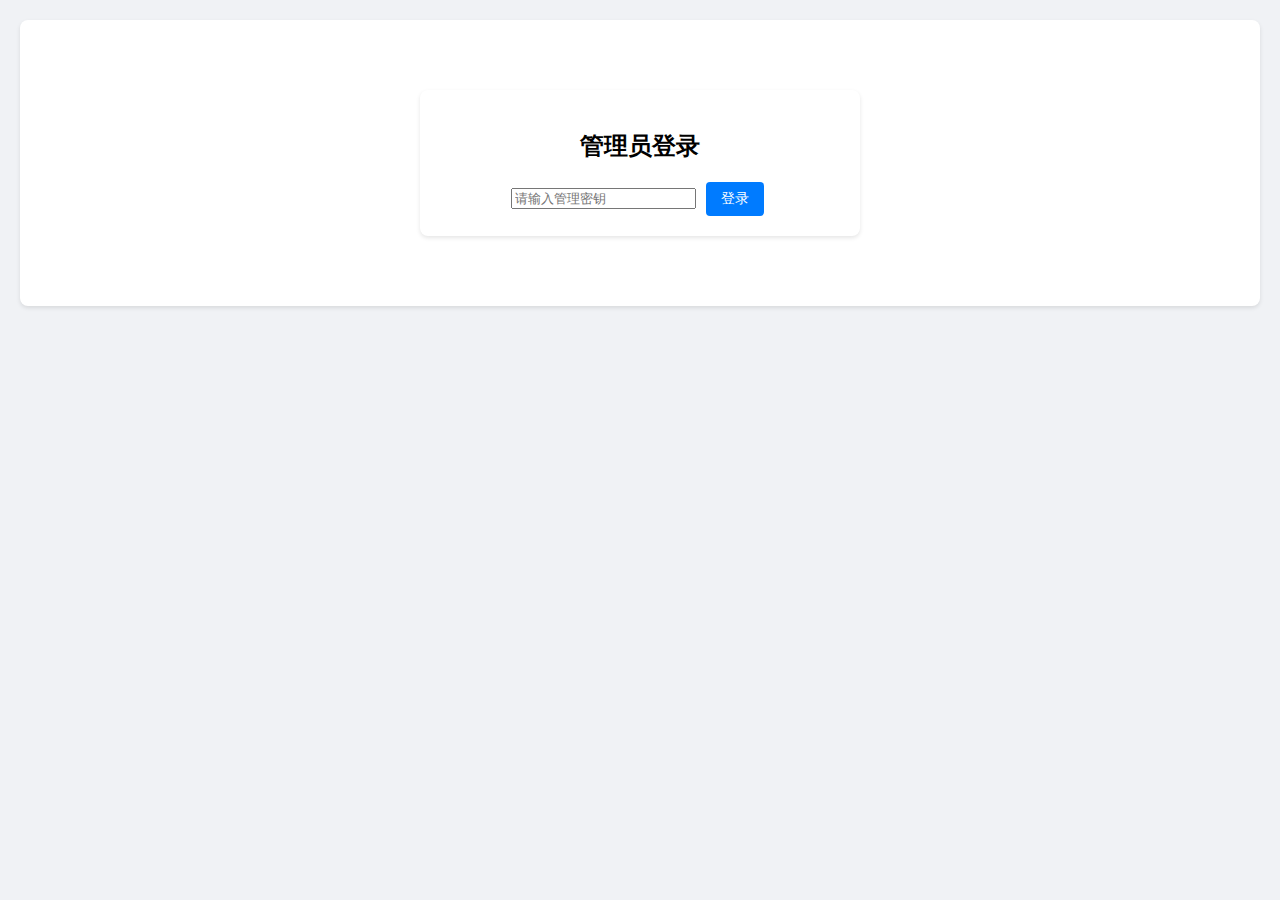
==== public/admin.html @ 851a7f8a "其他功能正常，白名单提交功能异常" ====
<!DOCTYPE html>
<html>
<head>
    <title>音频文件管理系统</title>
    <meta charset="UTF-8">
    <style>
        body {
            font-family: Arial, sans-serif;
            margin: 0;
            padding: 20px;
            background: #f0f2f5;
        }
        .container {
            max-width: 1200px;
            margin: 0 auto;
            background: white;
            padding: 20px;
            border-radius: 8px;
            box-shadow: 0 2px 4px rgba(0,0,0,0.1);
        }
        #loginPanel {
            max-width: 400px;
            margin: 50px auto;
            padding: 20px;
            background: white;
            border-radius: 8px;
            box-shadow: 0 2px 4px rgba(0,0,0,0.1);
            text-align: center;
        }
        #adminPanel {
            display: none;
        }
        .header {
            display: flex;
            justify-content: space-between;
            align-items: center;
            margin-bottom: 20px;
            padding-bottom: 10px;
            border-bottom: 1px solid #eee;
        }
        .query-section {
            margin: 20px 0;
            padding: 15px;
            background: #f8f9fa;
            border-radius: 5px;
        }
        .query-form {
            display: flex;
            gap: 10px;
            align-items: center;
            flex-wrap: wrap;
        }
        input[type="text"],
        input[type="date"],
        select {
            padding: 8px;
            border: 1px solid #ddd;
            border-radius: 4px;
            font-size: 14px;
        }
        button {
            padding: 8px 15px;
            border: none;
            border-radius: 4px;
            cursor: pointer;
            background: #007bff;
            color: white;
            font-size: 14px;
        }
        button:hover {
            opacity: 0.9;
        }
        .logout-btn {
            background: #dc3545;
        }
        table {
            width: 100%;
            border-collapse: collapse;
            margin-top: 15px;
        }
        th, td {
            padding: 12px;
            border: 1px solid #ddd;
            text-align: left;
        }
        th {
            background: #f8f9fa;
            font-weight: bold;
        }
        .status-message {
            padding: 10px;
            margin: 10px 0;
            border-radius: 4px;
            display: none;
        }
        .success {
            background: #d4edda;
            color: #155724;
        }
        .error {
            background: #f8d7da;
            color: #721c24;
        }
        .modal {
            position: fixed;
            top: 0;
            left: 0;
            width: 100%;
            height: 100%;
            background: rgba(0,0,0,0.5);
            display: flex;
            justify-content: center;
            align-items: center;
            z-index: 1000;
        }
        .modal-content {
            background: white;
            padding: 20px;
            border-radius: 5px;
            max-width: 80%;
            max-height: 80vh;
            overflow-y: auto;
            position: relative;
        }
        .close-btn {
            position: absolute;
            right: 15px;
            top: 10px;
            font-size: 24px;
            cursor: pointer;
            color: #666;
        }
        .close-btn:hover {
            color: #000;
        }
        .file-details {
            min-width: 500px;
            padding: 10px;
        }
        .info-section {
            background: #f8f9fa;
            padding: 15px;
            border-radius: 5px;
            margin: 10px 0;
        }
        .operations-section {
            margin-top: 15px;
        }
        .operation-item {
            background: #f8f9fa;
            padding: 10px;
            margin: 5px 0;
            border-radius: 5px;
            border-left: 3px solid #007bff;
        }
        .play-btn {
            background: #28a745;
        }
        .delete-btn {
            background: #dc3545;
        }
        .detail-btn {
            background: #17a2b8;
        }
        button {
            margin: 0 5px;
        }
        .status-message {
            position: fixed;
            top: 20px;
            right: 20px;
            padding: 10px 20px;
            border-radius: 4px;
            z-index: 1001;
            display: none;
        }
        .whitelist-list {
            margin-top: 20px;
        }
        .form-section {
            margin-bottom: 20px;
            display: flex;
            gap: 10px;
        }
        .form-section input {
            padding: 5px 10px;
            border: 1px solid #ddd;
            border-radius: 4px;
        }
        .enable-btn {
            background-color: #28a745;
        }
        .disable-btn {
            background-color: #dc3545;
        }
        .delete-btn {
            background-color: #dc3545;
        }
        .nav-tabs {
            margin: 20px 0;
            border-bottom: 2px solid #ddd;
            padding: 0 20px;
        }
        .tab-btn {
            padding: 10px 20px;
            margin-right: 10px;
            border: none;
            background: none;
            cursor: pointer;
            font-size: 16px;
            position: relative;
            color: #666;
        }
        .tab-btn:hover {
            color: #007bff;
        }
        .tab-btn.active {
            color: #007bff;
            font-weight: bold;
        }
        .tab-btn.active::after {
            content: '';
            position: absolute;
            bottom: -2px;
            left: 0;
            width: 100%;
            height: 2px;
            background: #007bff;
        }
        .tab-content {
            display: none;
            padding: 20px;
        }
        .tab-content.active {
            display: block;
        }
        .content {
            max-width: 1200px;
            margin: 0 auto;
            padding: 0 20px;
        }
        .whitelist-list table {
            width: 100%;
            border-collapse: collapse;
            margin-top: 20px;
        }
        .whitelist-list th,
        .whitelist-list td {
            padding: 12px;
            text-align: left;
            border-bottom: 1px solid #ddd;
        }
        .whitelist-list th {
            background-color: #f8f9fa;
            font-weight: bold;
        }
        .whitelist-list tr:hover {
            background-color: #f5f5f5;
        }
        .form-section {
            background: #f8f9fa;
            padding: 20px;
            border-radius: 5px;
            margin-bottom: 20px;
        }
        .form-section input {
            padding: 8px 12px;
            margin-right: 10px;
            border: 1px solid #ddd;
            border-radius: 4px;
            width: 200px;
        }
        .form-section button {
            padding: 8px 20px;
            background: #007bff;
            color: white;
            border: none;
            border-radius: 4px;
            cursor: pointer;
        }
        .form-section button:hover {
            background: #0056b3;
        }
        .enable-btn,
        .disable-btn,
        .delete-btn {
            padding: 6px 12px;
            color: white;
            border: none;
            border-radius: 4px;
            cursor: pointer;
            margin-right: 5px;
        }
        .enable-btn {
            background: #28a745;
        }
        .disable-btn {
            background: #dc3545;
        }
        .delete-btn {
            background: #dc3545;
        }
        .enable-btn:hover {
            background: #218838;
        }
        .disable-btn:hover,
        .delete-btn:hover {
            background: #c82333;
        }
        .filter-section {
            background: #f8f9fa;
            padding: 20px;
            border-radius: 5px;
            margin-bottom: 20px;
            display: flex;
            gap: 10px;
            align-items: center;
        }
        .filter-section select,
        .filter-section input {
            padding: 8px;
            border: 1px solid #ddd;
            border-radius: 4px;
        }
        .logs-list {
            margin-top: 20px;
            overflow-x: auto;
        }
        .logs-list table {
            width: 100%;
            border-collapse: collapse;
        }
        .logs-list th,
        .logs-list td {
            padding: 12px;
            text-align: left;
            border-bottom: 1px solid #ddd;
        }
        .logs-list th {
            background-color: #f8f9fa;
            font-weight: bold;
        }
        .logs-list tr:hover {
            background-color: #f5f5f5;
        }
        .pagination {
            margin-top: 20px;
            display: flex;
            justify-content: center;
            align-items: center;
            gap: 10px;
        }
        .pagination button {
            padding: 8px 16px;
            border: none;
            background: #007bff;
            color: white;
            border-radius: 4px;
            cursor: pointer;
        }
        .pagination button:hover {
            background: #0056b3;
        }
        .log-details {
            min-width: 500px;
            max-width: 800px;
        }
        .log-details pre {
            background: #f8f9fa;
            padding: 10px;
            border-radius: 4px;
            overflow-x: auto;
        }
    </style>
</head>
<body>
    <div class="container">
        <div id="loginPanel">
            <h2>管理员登录</h2>
            <div>
                <input type="password" id="adminKey" placeholder="请输入管理密钥">
                <button onclick="verifyAdmin()">登录</button>
            </div>
            <div id="loginMessage" class="status-message"></div>
        </div>

        <div id="adminPanel">
            <div class="header">
                <h1>音频文件管理系统 <span class="version">V1.72</span></h1>
                <button onclick="logout()" class="logout-btn">登出</button>
            </div>

            <div class="nav-tabs">
                <button class="tab-btn active" onclick="switchTab('files')">文件管理</button>
                <button class="tab-btn" onclick="switchTab('whitelist')">白名单管理</button>
                <button class="tab-btn" onclick="switchTab('logs')">系统日志</button>
            </div>

            <div class="content">
                <div id="filesTab" class="tab-content active">
                    <div class="query-section">
                        <h3>文件查询</h3>
                        <div class="query-form">
                            <input type="text" id="queryFilename" placeholder="文件名">
                            <select id="queryStatus">
                                <option value="">所有状态</option>
                                <option value="active">正常</option>
                                <option value="deleted">已删除</option>
                            </select>
                            <input type="date" id="queryStartDate">
                            <input type="date" id="queryEndDate">
                            <button onclick="queryFiles()">查询</button>
                        </div>
                    </div>

                    <div id="fileList">
                        <table>
                            <thead>
                                <tr>
                                    <th>上传时间</th>
                                    <th>文件名</th>
                                    <th>原始文件名</th>
                                    <th>大小</th>
                                    <th>状态</th>
                                    <th>操作</th>
                                </tr>
                            </thead>
                            <tbody id="fileListBody"></tbody>
                        </table>
                    </div>

                    <div id="statusMessage" class="status-message"></div>
                </div>

                <div id="whitelistTab" class="tab-content">
                    <h2>域名白名单管理</h2>
                    
                    <div class="form-section">
                        <input type="text" id="domainInput" placeholder="输入域名">
                        <input type="text" id="descriptionInput" placeholder="描述（可选）">
                        <button onclick="addWhitelist()">添加域名</button>
                    </div>
                    
                    <div class="whitelist-list">
                        <table>
                            <thead>
                                <tr>
                                    <th>域名</th>
                                    <th>描述</th>
                                    <th>状态</th>
                                    <th>创建时间</th>
                                    <th>操作</th>
                                </tr>
                            </thead>
                            <tbody id="whitelistTable">
                            </tbody>
                        </table>
                    </div>
                </div>

                <div id="logsTab" class="tab-content">
                    <h2>系统日志</h2>
                    
                    <div class="filter-section">
                        <select id="logType" onchange="loadLogs()">
                            <option value="all">所有类型</option>
                            <option value="upload">上传</option>
                            <option value="play">播放</option>
                            <option value="delete">删除</option>
                            <option value="whitelist">白名单</option>
                        </select>
                        
                        <input type="date" id="startDate" onchange="loadLogs()">
                        <input type="date" id="endDate" onchange="loadLogs()">
                        
                        <button onclick="loadLogs()">刷新</button>
                        <button onclick="exportLogs()">导出日志</button>
                    </div>
                    
                    <div class="logs-list">
                        <table>
                            <thead>
                                <tr>
                                    <th>时间</th>
                                    <th>操作类型</th>
                                    <th>操作者IP</th>
                                    <th>文件名</th>
                                    <th>详情</th>
                                </tr>
                            </thead>
                            <tbody id="logsTable">
                            </tbody>
                        </table>
                    </div>
                    
                    <div class="pagination">
                        <button onclick="changePage(-1)">&lt; 上一页</button>
                        <span id="pageInfo">第 1 页</span>
                        <button onclick="changePage(1)">下一页 &gt;</button>
                    </div>
                </div>
            </div>
        </div>
    </div>

    <script>
        let adminKey = localStorage.getItem('adminKey');

        // 页面加载时检查登录状态
        window.onload = async function() {
            console.log('页面加载，检查登录状态');
            const savedKey = localStorage.getItem('adminKey');
            console.log('保存的密钥:', savedKey);
            
            if (savedKey) {
                try {
                    console.log('尝试验证保存的密钥');
                    const response = await fetch('/api/admin/verify', {
                        method: 'POST',
                        headers: {
                            'Content-Type': 'application/json',
                            'X-Admin-Key': savedKey
                        },
                        body: JSON.stringify({ key: savedKey })
                    });
                    
                    console.log('验证响应状态:', response.status);
                    
                    if (response.ok) {
                        const result = await response.json();
                        console.log('验证结果:', result);
                        
                        if (result.code === 200) {
                            console.log('验证成功，显示管理面板');
                            adminKey = savedKey;
                            showAdminPanel();
                            await queryFiles();
                            return;
                        }
                    }
                } catch (error) {
                    console.error('验证保存的密钥出错:', error);
                }
                
                console.log('验证失败，清除保存的密钥');
                localStorage.removeItem('adminKey');
                adminKey = null;
            }
        };

        async function verifyAdmin() {
            const keyInput = document.getElementById('adminKey');
            const key = keyInput.value.trim();
            
            if (!key) {
                showMessage('请输入管理密钥', 'error');
                return;
            }
            
            try {
                console.log('正在验证管理密钥:', key);
                const response = await fetch('/api/admin/verify', {
                    method: 'POST',
                    headers: {
                        'Content-Type': 'application/json',
                        'X-Admin-Key': key
                    },
                    body: JSON.stringify({ key: key })
                });
                
                console.log('验证响应状态:', response.status);
                
                const result = await response.json();
                console.log('验证结果:', result);
                
                if (result.code === 200) {
                    console.log('验证成功，保存密钥:', key);
                    adminKey = key;
                    localStorage.setItem('adminKey', key);
                    showMessage('登录成功', 'success');
                    showAdminPanel();
                    await queryFiles();
                } else {
                    throw new Error(result.message || '验证失败');
                }
            } catch (error) {
                console.error('验证错误:', error);
                showMessage('密钥无效', 'error');
                keyInput.value = '';
            }
        }

        function showAdminPanel() {
            document.getElementById('loginPanel').style.display = 'none';
            document.getElementById('adminPanel').style.display = 'block';
        }

        async function queryFiles() {
            try {
                const filename = document.getElementById('queryFilename').value;
                const status = document.getElementById('queryStatus').value;
                const startDate = document.getElementById('queryStartDate').value;
                const endDate = document.getElementById('queryEndDate').value;
                
                const params = new URLSearchParams({
                    filename: filename,
                    status: status,
                    start_date: startDate,
                    end_date: endDate
                });
                
                const response = await fetch(`/api/admin/files?${params}`, {
                    headers: {
                        'X-Admin-Key': adminKey
                    }
                });
                
                if (!response.ok) {
                    throw new Error('查询失败');
                }
                
                const result = await response.json();
                
                if (result.code === 200) {
                    displayFiles(result.data);
                } else {
                    throw new Error(result.message || '查询失败');
                }
            } catch (error) {
                showMessage(error.message, 'error');
            }
        }

        function displayFiles(files) {
            const fileListBody = document.getElementById('fileListBody');
            fileListBody.innerHTML = '';
            
            if (!files || files.length === 0) {
                fileListBody.innerHTML = '<tr><td colspan="6" style="text-align: center;">没有找到文件</td></tr>';
                return;
            }
            
            files.forEach(file => {
                const row = document.createElement('tr');
                const isDeleted = file.is_deleted || file.status === 'deleted';
                
                row.innerHTML = `
                    <td>${formatDate(file.upload_time)}</td>
                    <td>${file.filename}</td>
                    <td>${file.original_filename || '-'}</td>
                    <td>${formatSize(file.file_size)}</td>
                    <td>${formatStatus(file.status)}</td>
                    <td>
                        ${!isDeleted ? `
                            <button onclick="playAudio('${file.filename}')" class="play-btn">播放</button>
                            <button onclick="deleteFile('${file.filename}')" class="delete-btn">删除</button>
                        ` : '<span class="deleted-text">已删除</span>'}
                        <button onclick="showFileDetails(${file.id})" class="detail-btn">详情</button>
                    </td>
                `;
                
                fileListBody.appendChild(row);
            });
        }

        function formatDate(dateStr) {
            if (!dateStr) return '-';
            return new Date(dateStr).toLocaleString();
        }

        function formatSize(bytes) {
            if (!bytes) return '0 B';
            const k = 1024;
            const sizes = ['B', 'KB', 'MB', 'GB'];
            const i = Math.floor(Math.log(bytes) / Math.log(k));
            return parseFloat((bytes / Math.pow(k, i)).toFixed(2)) + ' ' + sizes[i];
        }

        function formatStatus(status) {
            const statusMap = {
                'active': '正常',
                'deleted': '已删除'
            };
            return statusMap[status] || status;
        }

        function showMessage(message, type = 'info') {
            const messageDiv = document.getElementById('statusMessage');
            if (!messageDiv) {
                console.error('未找到消息显示元素');
                return;
            }
            
            console.log('显示消息:', message, '类型:', type);
            messageDiv.textContent = message;
            messageDiv.className = `status-message ${type}`;
            messageDiv.style.display = 'block';
            
            if (type !== 'error') {
                setTimeout(() => {
                    messageDiv.style.display = 'none';
                }, 3000);
            }
        }

        function logout() {
            adminKey = null;
            localStorage.removeItem('adminKey');
            document.getElementById('adminPanel').style.display = 'none';
            document.getElementById('loginPanel').style.display = 'block';
            document.getElementById('adminKey').value = '';
            showMessage('已登出', 'success');
        }

        // 添加登录表单提交事件
        document.getElementById('loginForm')?.addEventListener('submit', function(e) {
            e.preventDefault();
            verifyAdmin();
        });

        // 添加密码输入框回车事件
        document.getElementById('adminKey')?.addEventListener('keypress', function(e) {
            if (e.key === 'Enter') {
                e.preventDefault();
                verifyAdmin();
            }
        });

        async function playAudio(filename) {
            try {
                console.log('播放音频:', filename);
                const audio = new Audio();
                
                // 添加错误处理
                audio.onerror = (e) => {
                    console.error('音频加载失败:', e);
                    showMessage('音频加载失败', 'error');
                };
                
                // 添加加载处理
                audio.onloadstart = () => {
                    console.log('开始加载音频');
                    showMessage('正在加载音频...', 'info');
                };
                
                // 添加成功处理
                audio.oncanplay = () => {
                    console.log('音频已准备好播放');
                    audio.play().catch(e => {
                        console.error('播放失败:', e);
                        showMessage('播放失败', 'error');
                    });
                };
                
                // 设置音频源
                audio.src = `/voice/${filename}`;
                
                // 记录播放操作
                await fetch(`/api/admin/play/${filename}`, {
                    method: 'POST',
                    headers: {
                        'X-Admin-Key': adminKey
                    }
                });
            } catch (error) {
                console.error('播放出错:', error);
                showMessage('播放失败', 'error');
            }
        }

        async function deleteFile(filename) {
            try {
                if (!confirm('确定要删除此文件吗？')) {
                    return;
                }
                
                console.log('删除文件:', filename);
                const response = await fetch(`/api/admin/delete/${filename}`, {
                    method: 'DELETE',
                    headers: {
                        'X-Admin-Key': adminKey
                    }
                });
                
                if (!response.ok) {
                    throw new Error('删除失败');
                }
                
                const result = await response.json();
                if (result.code === 200) {
                    showMessage('文件删除成功', 'success');
                    await queryFiles(); // 刷新文件列表
                } else {
                    throw new Error(result.message || '删除失败');
                }
            } catch (error) {
                console.error('删除出错:', error);
                showMessage(error.message, 'error');
            }
        }

        async function showFileDetails(fileId) {
            try {
                console.log('获取文件详情:', fileId);
                const response = await fetch(`/api/admin/file/${fileId}`, {
                    headers: {
                        'X-Admin-Key': adminKey
                    }
                });
                
                if (!response.ok) {
                    throw new Error('获取详情失');
                }
                
                const result = await response.json();
                console.log('详情数据:', result);
                
                if (result.code === 200) {
                    displayFileDetails(result.data);
                } else {
                    throw new Error(result.message || '获取详情失败');
                }
            } catch (error) {
                console.error('获取详情出错:', error);
                showMessage(error.message, 'error');
            }
        }

        function displayFileDetails(data) {
            console.log('显示文件详情:', data);
            const { file_info, operations } = data;
            
            const detailsHtml = `
                <div class="file-details">
                    <h3>文件信息</h3>
                    <div class="info-section">
                        <p><strong>ID：</strong>${file_info.id}</p>
                        <p><strong>文件名：</strong>${file_info.filename}</p>
                        <p><strong>原始文件名：</strong>${file_info.original_filename || '-'}</p>
                        <p><strong>文件大小：</strong>${formatSize(file_info.file_size)}</p>
                        <p><strong>上传时间：</strong>${formatDate(file_info.upload_time)}</p>
                        <p><strong>上传IP：</strong>${file_info.uploader_ip}</p>
                        <p><strong>状态：</strong>${formatStatus(file_info.status)}</p>
                        ${file_info.is_deleted ? `
                            <p><strong>删除时间：</strong>${formatDate(file_info.delete_time)}</p>
                            <p><strong>删除者：</strong>${file_info.delete_by || '-'}</p>
                        ` : ''}
                    </div>
                    
                    <h3>操作历史</h3>
                    <div class="operations-section">
                        ${operations && operations.length > 0 ? 
                            operations.map(op => `
                                <div class="operation-item">
                                    <p><strong>操作类型：</strong>${formatOperationType(op.type)}</p>
                                    <p><strong>操作时间：</strong>${formatDate(op.time)}</p>
                                    <p><strong>操作IP：</strong>${op.ip}</p>
                                    ${op.details ? `<p><strong>详情：</strong>${JSON.stringify(op.details)}</p>` : ''}
                                </div>
                            `).join('')
                            : '<p>暂无操作记录</p>'
                        }
                    </div>
                </div>
            `;
            
            showModal(detailsHtml);
        }

        function formatOperationType(type) {
            const typeMap = {
                'upload': '上传',
                'delete': '删除',
                'play': '播放'
            };
            return typeMap[type] || type;
        }

        function showModal(content) {
            const modal = document.createElement('div');
            modal.className = 'modal';
            modal.innerHTML = `
                <div class="modal-content">
                    <span class="close-btn" onclick="closeModal(this)">&times;</span>
                    ${content}
                </div>
            `;
            document.body.appendChild(modal);
        }

        function closeModal(closeBtn) {
            closeBtn.closest('.modal').remove();
        }

        async function loadWhitelist() {
            try {
                const response = await fetch('/api/admin/whitelist', {
                    headers: {
                        'X-Admin-Key': adminKey
                    }
                });
                
                if (!response.ok) {
                    throw new Error('获取白名单失败');
                }
                
                const result = await response.json();
                if (result.code === 200) {
                    displayWhitelist(result.data);
                } else {
                    throw new Error(result.message);
                }
            } catch (error) {
                console.error('加载白名单出错:', error);
                showMessage(error.message, 'error');
            }
        }

        function displayWhitelist(data) {
            const table = document.getElementById('whitelistTable');
            table.innerHTML = data.map(item => `
                <tr>
                    <td>${item.domain}</td>
                    <td>${item.description || '-'}</td>
                    <td>${item.status ? '启用' : '禁用'}</td>
                    <td>${formatDate(item.create_time)}</td>
                    <td>
                        <button onclick="toggleWhitelist(${item.id}, ${!item.status})" 
                                class="${item.status ? 'disable-btn' : 'enable-btn'}">
                            ${item.status ? '禁用' : '启用'}
                        </button>
                        <button onclick="deleteWhitelist(${item.id})" class="delete-btn">
                            删除
                        </button>
                    </td>
                </tr>
            `).join('');
        }

        async function addWhitelist() {
            const domain = document.getElementById('domainInput').value.trim();
            const description = document.getElementById('descriptionInput').value.trim();
            
            if (!domain) {
                showMessage('请输入域名', 'error');
                return;
            }
            
            try {
                const response = await fetch('/api/admin/whitelist', {
                    method: 'POST',
                    headers: {
                        'Content-Type': 'application/json',
                        'X-Admin-Key': adminKey
                    },
                    body: JSON.stringify({ domain, description })
                });
                
                if (!response.ok) {
                    throw new Error('添加白名单失败');
                }
                
                const result = await response.json();
                if (result.code === 200) {
                    showMessage('添加成功', 'success');
                    document.getElementById('domainInput').value = '';
                    document.getElementById('descriptionInput').value = '';
                    loadWhitelist();
                } else {
                    throw new Error(result.message);
                }
            } catch (error) {
                console.error('添加白名单出错:', error);
                showMessage(error.message, 'error');
            }
        }

        async function toggleWhitelist(id, status) {
            try {
                const response = await fetch(`/api/admin/whitelist/${id}`, {
                    method: 'PUT',
                    headers: {
                        'Content-Type': 'application/json',
                        'X-Admin-Key': adminKey
                    },
                    body: JSON.stringify({ status })
                });
                
                if (!response.ok) {
                    throw new Error('更新状态失败');
                }
                
                const result = await response.json();
                if (result.code === 200) {
                    showMessage('更新成功', 'success');
                    loadWhitelist();
                } else {
                    throw new Error(result.message);
                }
            } catch (error) {
                console.error('更新白名单状态出错:', error);
                showMessage(error.message, 'error');
            }
        }

        async function deleteWhitelist(id) {
            if (!confirm('确定要删除此域名吗？')) {
                return;
            }
            
            try {
                const response = await fetch(`/api/admin/whitelist/${id}`, {
                    method: 'DELETE',
                    headers: {
                        'X-Admin-Key': adminKey
                    }
                });
                
                if (!response.ok) {
                    throw new Error('删除失败');
                }
                
                const result = await response.json();
                if (result.code === 200) {
                    showMessage('删除成功', 'success');
                    loadWhitelist();
                } else {
                    throw new Error(result.message);
                }
            } catch (error) {
                console.error('删除白名单出错:', error);
                showMessage(error.message, 'error');
            }
        }

        function switchTab(tabName) {
            // 更新按钮状态
            document.querySelectorAll('.tab-btn').forEach(btn => {
                btn.classList.remove('active');
            });
            document.querySelector(`.tab-btn[onclick*="${tabName}"]`).classList.add('active');
            
            // 更新内容显示
            document.querySelectorAll('.tab-content').forEach(content => {
                content.classList.remove('active');
            });
            document.getElementById(`${tabName}Tab`).classList.add('active');
            
            // 加载对应的数据
            if (tabName === 'whitelist') {
                loadWhitelist();
            } else if (tabName === 'files') {
                queryFiles();
            }
        }

        // 页面加载完成后初始化
        document.addEventListener('DOMContentLoaded', function() {
            // 初始化文件列表
            queryFiles();
        });

        let currentPage = 1;
        const pageSize = 20;

        async function loadLogs() {
            try {
                const type = document.getElementById('logType').value;
                const startDate = document.getElementById('startDate').value;
                const endDate = document.getElementById('endDate').value;
                
                const response = await fetch(`/api/admin/logs?page=${currentPage}&type=${type}&start=${startDate}&end=${endDate}`, {
                    headers: {
                        'X-Admin-Key': adminKey
                    }
                });
                
                if (!response.ok) {
                    throw new Error('获取日志失败');
                }
                
                const result = await response.json();
                if (result.code === 200) {
                    displayLogs(result.data);
                    updatePagination(result.total);
                } else {
                    throw new Error(result.message);
                }
            } catch (error) {
                console.error('加载日志出错:', error);
                showMessage(error.message, 'error');
            }
        }

        function displayLogs(data) {
            const table = document.getElementById('logsTable');
            table.innerHTML = data.map(log => `
                <tr>
                    <td>${formatDate(log.operation_time)}</td>
                    <td>${formatOperationType(log.operation_type)}</td>
                    <td>${log.operator_ip}</td>
                    <td>${log.filename || '-'}</td>
                    <td>
                        <button onclick='showLogDetails(${JSON.stringify(log)})'>
                            查看
                        </button>
                    </td>
                </tr>
            `).join('');
        }

        function showLogDetails(log) {
            let detailsHtml = `
                <div class="log-details">
                    <h3>操作详情</h3>
                    <p><strong>操作时间：</strong>${formatDate(log.operation_time)}</p>
                    <p><strong>操作类型：</strong>${formatOperationType(log.operation_type)}</p>
                    <p><strong>操作者IP：</strong>${log.operator_ip}</p>
                    <p><strong>文件名：</strong>${log.filename || '-'}</p>
                    ${log.details ? `<p><strong>详细信息：</strong><pre>${JSON.stringify(log.details, null, 2)}</pre></p>` : ''}
                </div>
            `;
            
            showModal(detailsHtml);
        }

        function updatePagination(total) {
            const totalPages = Math.ceil(total / pageSize);
            document.getElementById('pageInfo').textContent = 
                `第 ${currentPage} 页 / 共 ${totalPages} 页 (总计 ${total} 条)`;
        }

        function changePage(delta) {
            currentPage = Math.max(1, currentPage + delta);
            loadLogs();
        }

        async function exportLogs() {
            try {
                const type = document.getElementById('logType').value;
                const startDate = document.getElementById('startDate').value;
                const endDate = document.getElementById('endDate').value;
                
                const response = await fetch(`/api/admin/logs/export?type=${type}&start=${startDate}&end=${endDate}`, {
                    headers: {
                        'X-Admin-Key': adminKey
                    }
                });
                
                if (!response.ok) {
                    throw new Error('导出日志失败');
                }
                
                const blob = await response.blob();
                const url = window.URL.createObjectURL(blob);
                const a = document.createElement('a');
                a.href = url;
                a.download = `system_logs_${new Date().toISOString().split('T')[0]}.csv`;
                document.body.appendChild(a);
                a.click();
                window.URL.revokeObjectURL(url);
                document.body.removeChild(a);
                
                showMessage('日志导出成功', 'success');
            } catch (error) {
                console.error('导出日志出错:', error);
                showMessage(error.message, 'error');
            }
        }

        // 格式化操作类型
        function formatOperationType(type) {
            const typeMap = {
                'upload': '上传',
                'play': '播放',
                'delete': '删除',
                'whitelist_add': '添加白名单',
                'whitelist_update': '更新白名单',
                'whitelist_delete': '删除白名单'
            };
            return typeMap[type] || type;
        }
    </script>
</body>
</html>
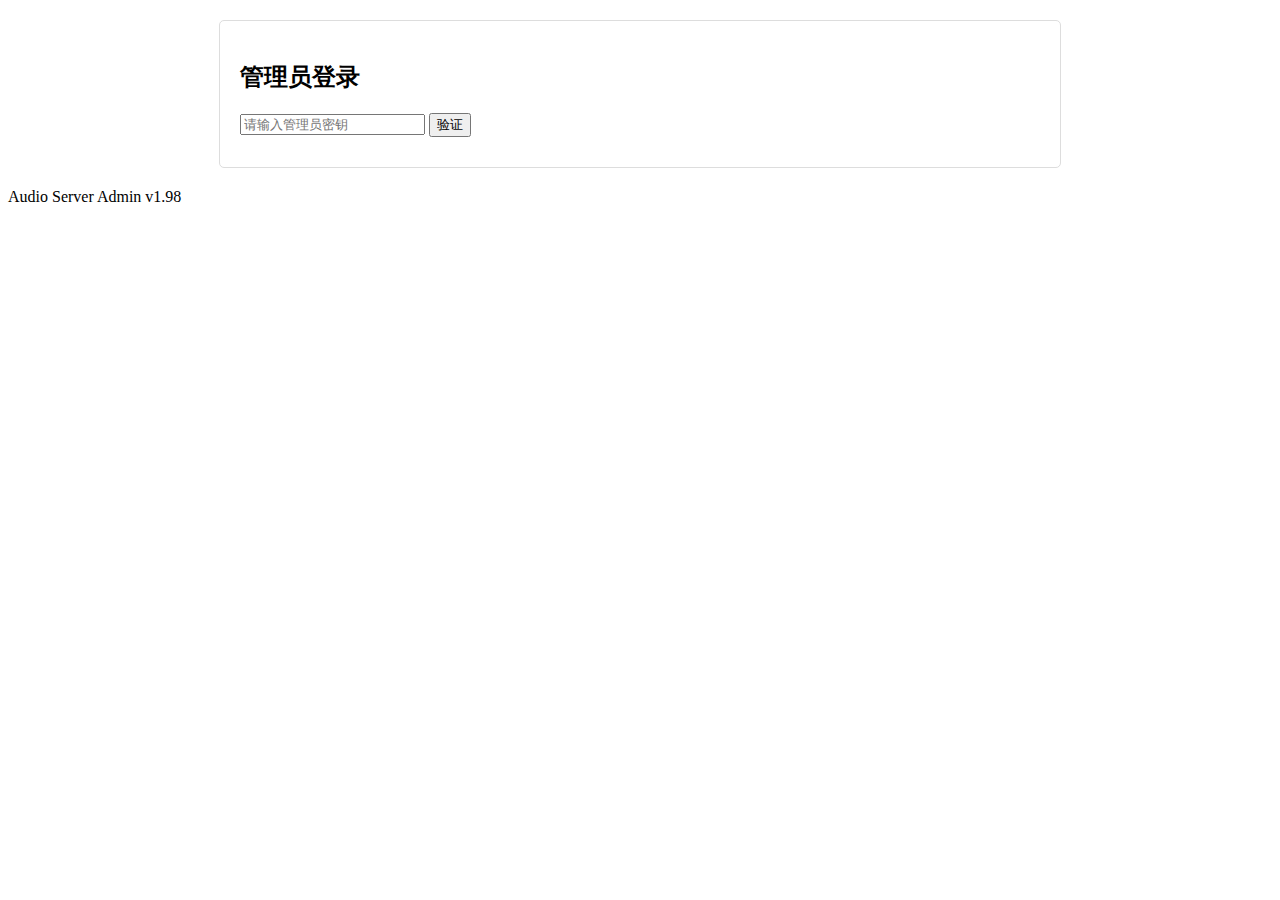
==== commit 31f47872: "上传正常" ====
--- a/public/admin.html
+++ b/public/admin.html
@@ -1,1185 +1,157 @@
 <!DOCTYPE html>
 <html>
 <head>
-    <title>音频文件管理系统</title>
+    <title>Audio Server Admin</title>
     <meta charset="UTF-8">
     <style>
-        body {
-            font-family: Arial, sans-serif;
-            margin: 0;
+        #loginForm, #adminPanel {
+            max-width: 800px;
+            margin: 20px auto;
             padding: 20px;
-            background: #f0f2f5;
+            border: 1px solid #ddd;
+            border-radius: 5px;
         }
-        .container {
-            max-width: 1200px;
-            margin: 0 auto;
-            background: white;
-            padding: 20px;
-            border-radius: 8px;
-            box-shadow: 0 2px 4px rgba(0,0,0,0.1);
-        }
-        #loginPanel {
-            max-width: 400px;
-            margin: 50px auto;
-            padding: 20px;
-            background: white;
-            border-radius: 8px;
-            box-shadow: 0 2px 4px rgba(0,0,0,0.1);
-            text-align: center;
-        }
+        
         #adminPanel {
             display: none;
         }
-        .header {
-            display: flex;
-            justify-content: space-between;
-            align-items: center;
-            margin-bottom: 20px;
-            padding-bottom: 10px;
-            border-bottom: 1px solid #eee;
-        }
-        .query-section {
-            margin: 20px 0;
-            padding: 15px;
-            background: #f8f9fa;
+        
+        .file-item {
+            margin: 10px 0;
+            padding: 10px;
+            border: 1px solid #eee;
             border-radius: 5px;
         }
-        .query-form {
-            display: flex;
-            gap: 10px;
-            align-items: center;
-            flex-wrap: wrap;
-        }
-        input[type="text"],
-        input[type="date"],
-        select {
-            padding: 8px;
-            border: 1px solid #ddd;
-            border-radius: 4px;
-            font-size: 14px;
-        }
-        button {
-            padding: 8px 15px;
-            border: none;
-            border-radius: 4px;
-            cursor: pointer;
-            background: #007bff;
-            color: white;
-            font-size: 14px;
-        }
-        button:hover {
-            opacity: 0.9;
-        }
-        .logout-btn {
-            background: #dc3545;
-        }
-        table {
+        
+        .file-item audio {
             width: 100%;
-            border-collapse: collapse;
-            margin-top: 15px;
-        }
-        th, td {
-            padding: 12px;
-            border: 1px solid #ddd;
-            text-align: left;
-        }
-        th {
-            background: #f8f9fa;
-            font-weight: bold;
-        }
-        .status-message {
-            padding: 10px;
-            margin: 10px 0;
-            border-radius: 4px;
-            display: none;
-        }
-        .success {
-            background: #d4edda;
-            color: #155724;
-        }
-        .error {
-            background: #f8d7da;
-            color: #721c24;
-        }
-        .modal {
-            position: fixed;
-            top: 0;
-            left: 0;
-            width: 100%;
-            height: 100%;
-            background: rgba(0,0,0,0.5);
-            display: flex;
-            justify-content: center;
-            align-items: center;
-            z-index: 1000;
-        }
-        .modal-content {
-            background: white;
-            padding: 20px;
-            border-radius: 5px;
-            max-width: 80%;
-            max-height: 80vh;
-            overflow-y: auto;
-            position: relative;
-        }
-        .close-btn {
-            position: absolute;
-            right: 15px;
-            top: 10px;
-            font-size: 24px;
-            cursor: pointer;
-            color: #666;
-        }
-        .close-btn:hover {
-            color: #000;
-        }
-        .file-details {
-            min-width: 500px;
-            padding: 10px;
-        }
-        .info-section {
-            background: #f8f9fa;
-            padding: 15px;
-            border-radius: 5px;
             margin: 10px 0;
         }
-        .operations-section {
-            margin-top: 15px;
-        }
-        .operation-item {
-            background: #f8f9fa;
-            padding: 10px;
-            margin: 5px 0;
-            border-radius: 5px;
-            border-left: 3px solid #007bff;
-        }
-        .play-btn {
-            background: #28a745;
-        }
-        .delete-btn {
-            background: #dc3545;
-        }
-        .detail-btn {
-            background: #17a2b8;
-        }
-        button {
-            margin: 0 5px;
-        }
-        .status-message {
-            position: fixed;
-            top: 20px;
-            right: 20px;
-            padding: 10px 20px;
-            border-radius: 4px;
-            z-index: 1001;
-            display: none;
-        }
-        .whitelist-list {
-            margin-top: 20px;
-        }
-        .form-section {
-            margin-bottom: 20px;
-            display: flex;
-            gap: 10px;
-        }
-        .form-section input {
-            padding: 5px 10px;
-            border: 1px solid #ddd;
-            border-radius: 4px;
-        }
-        .enable-btn {
-            background-color: #28a745;
-        }
-        .disable-btn {
-            background-color: #dc3545;
-        }
-        .delete-btn {
-            background-color: #dc3545;
-        }
-        .nav-tabs {
-            margin: 20px 0;
-            border-bottom: 2px solid #ddd;
-            padding: 0 20px;
-        }
-        .tab-btn {
-            padding: 10px 20px;
-            margin-right: 10px;
-            border: none;
-            background: none;
-            cursor: pointer;
-            font-size: 16px;
-            position: relative;
-            color: #666;
-        }
-        .tab-btn:hover {
-            color: #007bff;
-        }
-        .tab-btn.active {
-            color: #007bff;
-            font-weight: bold;
-        }
-        .tab-btn.active::after {
-            content: '';
-            position: absolute;
-            bottom: -2px;
-            left: 0;
-            width: 100%;
-            height: 2px;
-            background: #007bff;
-        }
-        .tab-content {
-            display: none;
-            padding: 20px;
-        }
-        .tab-content.active {
-            display: block;
-        }
-        .content {
-            max-width: 1200px;
-            margin: 0 auto;
-            padding: 0 20px;
-        }
-        .whitelist-list table {
-            width: 100%;
-            border-collapse: collapse;
-            margin-top: 20px;
-        }
-        .whitelist-list th,
-        .whitelist-list td {
-            padding: 12px;
-            text-align: left;
-            border-bottom: 1px solid #ddd;
-        }
-        .whitelist-list th {
-            background-color: #f8f9fa;
-            font-weight: bold;
-        }
-        .whitelist-list tr:hover {
-            background-color: #f5f5f5;
-        }
-        .form-section {
-            background: #f8f9fa;
-            padding: 20px;
-            border-radius: 5px;
-            margin-bottom: 20px;
-        }
-        .form-section input {
-            padding: 8px 12px;
-            margin-right: 10px;
-            border: 1px solid #ddd;
-            border-radius: 4px;
-            width: 200px;
-        }
-        .form-section button {
-            padding: 8px 20px;
-            background: #007bff;
-            color: white;
-            border: none;
-            border-radius: 4px;
-            cursor: pointer;
-        }
-        .form-section button:hover {
-            background: #0056b3;
-        }
-        .enable-btn,
-        .disable-btn,
-        .delete-btn {
-            padding: 6px 12px;
-            color: white;
-            border: none;
-            border-radius: 4px;
-            cursor: pointer;
-            margin-right: 5px;
-        }
-        .enable-btn {
-            background: #28a745;
-        }
-        .disable-btn {
-            background: #dc3545;
-        }
-        .delete-btn {
-            background: #dc3545;
-        }
-        .enable-btn:hover {
-            background: #218838;
-        }
-        .disable-btn:hover,
-        .delete-btn:hover {
-            background: #c82333;
-        }
-        .filter-section {
-            background: #f8f9fa;
-            padding: 20px;
-            border-radius: 5px;
-            margin-bottom: 20px;
-            display: flex;
-            gap: 10px;
-            align-items: center;
-        }
-        .filter-section select,
-        .filter-section input {
-            padding: 8px;
-            border: 1px solid #ddd;
-            border-radius: 4px;
-        }
-        .logs-list {
-            margin-top: 20px;
-            overflow-x: auto;
-        }
-        .logs-list table {
-            width: 100%;
-            border-collapse: collapse;
-        }
-        .logs-list th,
-        .logs-list td {
-            padding: 12px;
-            text-align: left;
-            border-bottom: 1px solid #ddd;
-        }
-        .logs-list th {
-            background-color: #f8f9fa;
-            font-weight: bold;
-        }
-        .logs-list tr:hover {
-            background-color: #f5f5f5;
-        }
-        .pagination {
-            margin-top: 20px;
-            display: flex;
-            justify-content: center;
-            align-items: center;
-            gap: 10px;
-        }
-        .pagination button {
-            padding: 8px 16px;
-            border: none;
-            background: #007bff;
-            color: white;
-            border-radius: 4px;
-            cursor: pointer;
-        }
-        .pagination button:hover {
-            background: #0056b3;
-        }
-        .log-details {
-            min-width: 500px;
-            max-width: 800px;
-        }
-        .log-details pre {
-            background: #f8f9fa;
-            padding: 10px;
-            border-radius: 4px;
-            overflow-x: auto;
+        
+        .error {
+            color: red;
+            margin: 10px 0;
         }
     </style>
 </head>
 <body>
-    <div class="container">
-        <div id="loginPanel">
-            <h2>管理员登录</h2>
-            <div>
-                <input type="password" id="adminKey" placeholder="请输入管理密钥">
-                <button onclick="verifyAdmin()">登录</button>
-            </div>
-            <div id="loginMessage" class="status-message"></div>
-        </div>
+    <div id="loginForm">
+        <h2>管理员登录</h2>
+        <input type="password" id="adminKey" placeholder="请输入管理员密钥" />
+        <button onclick="verifyAdmin()">验证</button>
+        <div id="loginError" class="error"></div>
+    </div>
 
-        <div id="adminPanel">
-            <div class="header">
-                <h1>音频文件管理系统 <span class="version">V1.72</span></h1>
-                <button onclick="logout()" class="logout-btn">登出</button>
-            </div>
-
-            <div class="nav-tabs">
-                <button class="tab-btn active" onclick="switchTab('files')">文件管理</button>
-                <button class="tab-btn" onclick="switchTab('whitelist')">白名单管理</button>
-                <button class="tab-btn" onclick="switchTab('logs')">系统日志</button>
-            </div>
-
-            <div class="content">
-                <div id="filesTab" class="tab-content active">
-                    <div class="query-section">
-                        <h3>文件查询</h3>
-                        <div class="query-form">
-                            <input type="text" id="queryFilename" placeholder="文件名">
-                            <select id="queryStatus">
-                                <option value="">所有状态</option>
-                                <option value="active">正常</option>
-                                <option value="deleted">已删除</option>
-                            </select>
-                            <input type="date" id="queryStartDate">
-                            <input type="date" id="queryEndDate">
-                            <button onclick="queryFiles()">查询</button>
-                        </div>
-                    </div>
-
-                    <div id="fileList">
-                        <table>
-                            <thead>
-                                <tr>
-                                    <th>上传时间</th>
-                                    <th>文件名</th>
-                                    <th>原始文件名</th>
-                                    <th>大小</th>
-                                    <th>状态</th>
-                                    <th>操作</th>
-                                </tr>
-                            </thead>
-                            <tbody id="fileListBody"></tbody>
-                        </table>
-                    </div>
-
-                    <div id="statusMessage" class="status-message"></div>
-                </div>
-
-                <div id="whitelistTab" class="tab-content">
-                    <h2>域名白名单管理</h2>
-                    
-                    <div class="form-section">
-                        <input type="text" id="domainInput" placeholder="输入域名">
-                        <input type="text" id="descriptionInput" placeholder="描述（可选）">
-                        <button onclick="addWhitelist()">添加域名</button>
-                    </div>
-                    
-                    <div class="whitelist-list">
-                        <table>
-                            <thead>
-                                <tr>
-                                    <th>域名</th>
-                                    <th>描述</th>
-                                    <th>状态</th>
-                                    <th>创建时间</th>
-                                    <th>操作</th>
-                                </tr>
-                            </thead>
-                            <tbody id="whitelistTable">
-                            </tbody>
-                        </table>
-                    </div>
-                </div>
-
-                <div id="logsTab" class="tab-content">
-                    <h2>系统日志</h2>
-                    
-                    <div class="filter-section">
-                        <select id="logType" onchange="loadLogs()">
-                            <option value="all">所有类型</option>
-                            <option value="upload">上传</option>
-                            <option value="play">播放</option>
-                            <option value="delete">删除</option>
-                            <option value="whitelist">白名单</option>
-                        </select>
-                        
-                        <input type="date" id="startDate" onchange="loadLogs()">
-                        <input type="date" id="endDate" onchange="loadLogs()">
-                        
-                        <button onclick="loadLogs()">刷新</button>
-                        <button onclick="exportLogs()">导出日志</button>
-                    </div>
-                    
-                    <div class="logs-list">
-                        <table>
-                            <thead>
-                                <tr>
-                                    <th>时间</th>
-                                    <th>操作类型</th>
-                                    <th>操作者IP</th>
-                                    <th>文件名</th>
-                                    <th>详情</th>
-                                </tr>
-                            </thead>
-                            <tbody id="logsTable">
-                            </tbody>
-                        </table>
-                    </div>
-                    
-                    <div class="pagination">
-                        <button onclick="changePage(-1)">&lt; 上一页</button>
-                        <span id="pageInfo">第 1 页</span>
-                        <button onclick="changePage(1)">下一页 &gt;</button>
-                    </div>
-                </div>
-            </div>
-        </div>
+    <div id="adminPanel">
+        <h2>文件管理</h2>
+        <div id="fileList"></div>
     </div>
 
     <script>
-        let adminKey = localStorage.getItem('adminKey');
+    function verifyAdmin() {
+        const keyInput = document.getElementById('adminKey');
+        const key = keyInput.value.trim();
+        const loginError = document.getElementById('loginError');
+        
+        if (!key) {
+            loginError.textContent = '请输入管理员密钥';
+            return;
+        }
+        
+        console.log('开始验证管理员密钥...');
+        
+        fetch('/audio/api/admin/verify', {
+            method: 'POST',
+            headers: {
+                'Content-Type': 'application/json'
+            },
+            body: JSON.stringify({ key: key })
+        })
+        .then(response => {
+            if (!response.ok) {
+                throw new Error(`验证失败: ${response.status}`);
+            }
+            return response.json();
+        })
+        .then(data => {
+            console.log('验证成功:', data);
+            localStorage.setItem('adminVerified', 'true');
+            document.getElementById('loginForm').style.display = 'none';
+            document.getElementById('adminPanel').style.display = 'block';
+            loadFileList();
+        })
+        .catch(error => {
+            console.error('验证错误:', error);
+            loginError.textContent = '验证失败: ' + error.message;
+            keyInput.value = '';
+        });
+    }
 
-        // 页面加载时检查登录状态
-        window.onload = async function() {
-            console.log('页面加载，检查登录状态');
-            const savedKey = localStorage.getItem('adminKey');
-            console.log('保存的密钥:', savedKey);
-            
-            if (savedKey) {
-                try {
-                    console.log('尝试验证保存的密钥');
-                    const response = await fetch('/api/admin/verify', {
-                        method: 'POST',
-                        headers: {
-                            'Content-Type': 'application/json',
-                            'X-Admin-Key': savedKey
-                        },
-                        body: JSON.stringify({ key: savedKey })
-                    });
-                    
-                    console.log('验证响应状态:', response.status);
-                    
-                    if (response.ok) {
-                        const result = await response.json();
-                        console.log('验证结果:', result);
-                        
-                        if (result.code === 200) {
-                            console.log('验证成功，显示管理面板');
-                            adminKey = savedKey;
-                            showAdminPanel();
-                            await queryFiles();
-                            return;
-                        }
-                    }
-                } catch (error) {
-                    console.error('验证保存的密钥出错:', error);
-                }
-                
-                console.log('验证失败，清除保存的密钥');
-                localStorage.removeItem('adminKey');
-                adminKey = null;
-            }
-        };
+    function loadFileList() {
+        fetch('/audio/api/admin/files')
+        .then(response => response.json())
+        .then(data => {
+            const fileList = document.getElementById('fileList');
+            fileList.innerHTML = '';
+            data.files.forEach(file => {
+                const item = document.createElement('div');
+                item.className = 'file-item';
+                item.innerHTML = `
+                    <p>文件名: ${file.filename}</p>
+                    <p>原始文件名: ${file.original_filename}</p>
+                    <p>大小: ${formatFileSize(file.file_size)}</p>
+                    <p>上传时间: ${new Date(file.upload_time).toLocaleString()}</p>
+                    <audio controls>
+                        <source src="/audio/voice/${file.filename}" type="audio/mpeg">
+                    </audio>
+                    <button onclick="deleteFile('${file.filename}')">删除</button>
+                `;
+                fileList.appendChild(item);
+            });
+        })
+        .catch(error => {
+            console.error('加载文件列表失败:', error);
+            alert('加载文件列表失败: ' + error.message);
+        });
+    }
 
-        async function verifyAdmin() {
-            const keyInput = document.getElementById('adminKey');
-            const key = keyInput.value.trim();
-            
-            if (!key) {
-                showMessage('请输入管理密钥', 'error');
-                return;
-            }
-            
-            try {
-                console.log('正在验证管理密钥:', key);
-                const response = await fetch('/api/admin/verify', {
-                    method: 'POST',
-                    headers: {
-                        'Content-Type': 'application/json',
-                        'X-Admin-Key': key
-                    },
-                    body: JSON.stringify({ key: key })
-                });
-                
-                console.log('验证响应状态:', response.status);
-                
-                const result = await response.json();
-                console.log('验证结果:', result);
-                
-                if (result.code === 200) {
-                    console.log('验证成功，保存密钥:', key);
-                    adminKey = key;
-                    localStorage.setItem('adminKey', key);
-                    showMessage('登录成功', 'success');
-                    showAdminPanel();
-                    await queryFiles();
-                } else {
-                    throw new Error(result.message || '验证失败');
-                }
-            } catch (error) {
-                console.error('验证错误:', error);
-                showMessage('密钥无效', 'error');
-                keyInput.value = '';
-            }
+    function formatFileSize(bytes) {
+        if (bytes < 1024) return bytes + ' B';
+        if (bytes < 1024 * 1024) return (bytes / 1024).toFixed(2) + ' KB';
+        return (bytes / (1024 * 1024)).toFixed(2) + ' MB';
+    }
+
+    function deleteFile(filename) {
+        if (!confirm(`确定要删除文件 ${filename} 吗？`)) {
+            return;
         }
+        
+        fetch(`/audio/api/admin/file/${filename}`, {
+            method: 'DELETE'
+        })
+        .then(response => response.json())
+        .then(data => {
+            alert('文件删除成功');
+            loadFileList();
+        })
+        .catch(error => {
+            console.error('删除文件失败:', error);
+            alert('删除文件失败: ' + error.message);
+        });
+    }
 
-        function showAdminPanel() {
-            document.getElementById('loginPanel').style.display = 'none';
+    // 页面加载时检查验证状态
+    document.addEventListener('DOMContentLoaded', function() {
+        if (localStorage.getItem('adminVerified') === 'true') {
+            document.getElementById('loginForm').style.display = 'none';
             document.getElementById('adminPanel').style.display = 'block';
+            loadFileList();
         }
-
-        async function queryFiles() {
-            try {
-                const filename = document.getElementById('queryFilename').value;
-                const status = document.getElementById('queryStatus').value;
-                const startDate = document.getElementById('queryStartDate').value;
-                const endDate = document.getElementById('queryEndDate').value;
-                
-                const params = new URLSearchParams({
-                    filename: filename,
-                    status: status,
-                    start_date: startDate,
-                    end_date: endDate
-                });
-                
-                const response = await fetch(`/api/admin/files?${params}`, {
-                    headers: {
-                        'X-Admin-Key': adminKey
-                    }
-                });
-                
-                if (!response.ok) {
-                    throw new Error('查询失败');
-                }
-                
-                const result = await response.json();
-                
-                if (result.code === 200) {
-                    displayFiles(result.data);
-                } else {
-                    throw new Error(result.message || '查询失败');
-                }
-            } catch (error) {
-                showMessage(error.message, 'error');
-            }
-        }
-
-        function displayFiles(files) {
-            const fileListBody = document.getElementById('fileListBody');
-            fileListBody.innerHTML = '';
-            
-            if (!files || files.length === 0) {
-                fileListBody.innerHTML = '<tr><td colspan="6" style="text-align: center;">没有找到文件</td></tr>';
-                return;
-            }
-            
-            files.forEach(file => {
-                const row = document.createElement('tr');
-                const isDeleted = file.is_deleted || file.status === 'deleted';
-                
-                row.innerHTML = `
-                    <td>${formatDate(file.upload_time)}</td>
-                    <td>${file.filename}</td>
-                    <td>${file.original_filename || '-'}</td>
-                    <td>${formatSize(file.file_size)}</td>
-                    <td>${formatStatus(file.status)}</td>
-                    <td>
-                        ${!isDeleted ? `
-                            <button onclick="playAudio('${file.filename}')" class="play-btn">播放</button>
-                            <button onclick="deleteFile('${file.filename}')" class="delete-btn">删除</button>
-                        ` : '<span class="deleted-text">已删除</span>'}
-                        <button onclick="showFileDetails(${file.id})" class="detail-btn">详情</button>
-                    </td>
-                `;
-                
-                fileListBody.appendChild(row);
-            });
-        }
-
-        function formatDate(dateStr) {
-            if (!dateStr) return '-';
-            return new Date(dateStr).toLocaleString();
-        }
-
-        function formatSize(bytes) {
-            if (!bytes) return '0 B';
-            const k = 1024;
-            const sizes = ['B', 'KB', 'MB', 'GB'];
-            const i = Math.floor(Math.log(bytes) / Math.log(k));
-            return parseFloat((bytes / Math.pow(k, i)).toFixed(2)) + ' ' + sizes[i];
-        }
-
-        function formatStatus(status) {
-            const statusMap = {
-                'active': '正常',
-                'deleted': '已删除'
-            };
-            return statusMap[status] || status;
-        }
-
-        function showMessage(message, type = 'info') {
-            const messageDiv = document.getElementById('statusMessage');
-            if (!messageDiv) {
-                console.error('未找到消息显示元素');
-                return;
-            }
-            
-            console.log('显示消息:', message, '类型:', type);
-            messageDiv.textContent = message;
-            messageDiv.className = `status-message ${type}`;
-            messageDiv.style.display = 'block';
-            
-            if (type !== 'error') {
-                setTimeout(() => {
-                    messageDiv.style.display = 'none';
-                }, 3000);
-            }
-        }
-
-        function logout() {
-            adminKey = null;
-            localStorage.removeItem('adminKey');
-            document.getElementById('adminPanel').style.display = 'none';
-            document.getElementById('loginPanel').style.display = 'block';
-            document.getElementById('adminKey').value = '';
-            showMessage('已登出', 'success');
-        }
-
-        // 添加登录表单提交事件
-        document.getElementById('loginForm')?.addEventListener('submit', function(e) {
-            e.preventDefault();
-            verifyAdmin();
-        });
-
-        // 添加密码输入框回车事件
-        document.getElementById('adminKey')?.addEventListener('keypress', function(e) {
-            if (e.key === 'Enter') {
-                e.preventDefault();
-                verifyAdmin();
-            }
-        });
-
-        async function playAudio(filename) {
-            try {
-                console.log('播放音频:', filename);
-                const audio = new Audio();
-                
-                // 添加错误处理
-                audio.onerror = (e) => {
-                    console.error('音频加载失败:', e);
-                    showMessage('音频加载失败', 'error');
-                };
-                
-                // 添加加载处理
-                audio.onloadstart = () => {
-                    console.log('开始加载音频');
-                    showMessage('正在加载音频...', 'info');
-                };
-                
-                // 添加成功处理
-                audio.oncanplay = () => {
-                    console.log('音频已准备好播放');
-                    audio.play().catch(e => {
-                        console.error('播放失败:', e);
-                        showMessage('播放失败', 'error');
-                    });
-                };
-                
-                // 设置音频源
-                audio.src = `/voice/${filename}`;
-                
-                // 记录播放操作
-                await fetch(`/api/admin/play/${filename}`, {
-                    method: 'POST',
-                    headers: {
-                        'X-Admin-Key': adminKey
-                    }
-                });
-            } catch (error) {
-                console.error('播放出错:', error);
-                showMessage('播放失败', 'error');
-            }
-        }
-
-        async function deleteFile(filename) {
-            try {
-                if (!confirm('确定要删除此文件吗？')) {
-                    return;
-                }
-                
-                console.log('删除文件:', filename);
-                const response = await fetch(`/api/admin/delete/${filename}`, {
-                    method: 'DELETE',
-                    headers: {
-                        'X-Admin-Key': adminKey
-                    }
-                });
-                
-                if (!response.ok) {
-                    throw new Error('删除失败');
-                }
-                
-                const result = await response.json();
-                if (result.code === 200) {
-                    showMessage('文件删除成功', 'success');
-                    await queryFiles(); // 刷新文件列表
-                } else {
-                    throw new Error(result.message || '删除失败');
-                }
-            } catch (error) {
-                console.error('删除出错:', error);
-                showMessage(error.message, 'error');
-            }
-        }
-
-        async function showFileDetails(fileId) {
-            try {
-                console.log('获取文件详情:', fileId);
-                const response = await fetch(`/api/admin/file/${fileId}`, {
-                    headers: {
-                        'X-Admin-Key': adminKey
-                    }
-                });
-                
-                if (!response.ok) {
-                    throw new Error('获取详情失');
-                }
-                
-                const result = await response.json();
-                console.log('详情数据:', result);
-                
-                if (result.code === 200) {
-                    displayFileDetails(result.data);
-                } else {
-                    throw new Error(result.message || '获取详情失败');
-                }
-            } catch (error) {
-                console.error('获取详情出错:', error);
-                showMessage(error.message, 'error');
-            }
-        }
-
-        function displayFileDetails(data) {
-            console.log('显示文件详情:', data);
-            const { file_info, operations } = data;
-            
-            const detailsHtml = `
-                <div class="file-details">
-                    <h3>文件信息</h3>
-                    <div class="info-section">
-                        <p><strong>ID：</strong>${file_info.id}</p>
-                        <p><strong>文件名：</strong>${file_info.filename}</p>
-                        <p><strong>原始文件名：</strong>${file_info.original_filename || '-'}</p>
-                        <p><strong>文件大小：</strong>${formatSize(file_info.file_size)}</p>
-                        <p><strong>上传时间：</strong>${formatDate(file_info.upload_time)}</p>
-                        <p><strong>上传IP：</strong>${file_info.uploader_ip}</p>
-                        <p><strong>状态：</strong>${formatStatus(file_info.status)}</p>
-                        ${file_info.is_deleted ? `
-                            <p><strong>删除时间：</strong>${formatDate(file_info.delete_time)}</p>
-                            <p><strong>删除者：</strong>${file_info.delete_by || '-'}</p>
-                        ` : ''}
-                    </div>
-                    
-                    <h3>操作历史</h3>
-                    <div class="operations-section">
-                        ${operations && operations.length > 0 ? 
-                            operations.map(op => `
-                                <div class="operation-item">
-                                    <p><strong>操作类型：</strong>${formatOperationType(op.type)}</p>
-                                    <p><strong>操作时间：</strong>${formatDate(op.time)}</p>
-                                    <p><strong>操作IP：</strong>${op.ip}</p>
-                                    ${op.details ? `<p><strong>详情：</strong>${JSON.stringify(op.details)}</p>` : ''}
-                                </div>
-                            `).join('')
-                            : '<p>暂无操作记录</p>'
-                        }
-                    </div>
-                </div>
-            `;
-            
-            showModal(detailsHtml);
-        }
-
-        function formatOperationType(type) {
-            const typeMap = {
-                'upload': '上传',
-                'delete': '删除',
-                'play': '播放'
-            };
-            return typeMap[type] || type;
-        }
-
-        function showModal(content) {
-            const modal = document.createElement('div');
-            modal.className = 'modal';
-            modal.innerHTML = `
-                <div class="modal-content">
-                    <span class="close-btn" onclick="closeModal(this)">&times;</span>
-                    ${content}
-                </div>
-            `;
-            document.body.appendChild(modal);
-        }
-
-        function closeModal(closeBtn) {
-            closeBtn.closest('.modal').remove();
-        }
-
-        async function loadWhitelist() {
-            try {
-                const response = await fetch('/api/admin/whitelist', {
-                    headers: {
-                        'X-Admin-Key': adminKey
-                    }
-                });
-                
-                if (!response.ok) {
-                    throw new Error('获取白名单失败');
-                }
-                
-                const result = await response.json();
-                if (result.code === 200) {
-                    displayWhitelist(result.data);
-                } else {
-                    throw new Error(result.message);
-                }
-            } catch (error) {
-                console.error('加载白名单出错:', error);
-                showMessage(error.message, 'error');
-            }
-        }
-
-        function displayWhitelist(data) {
-            const table = document.getElementById('whitelistTable');
-            table.innerHTML = data.map(item => `
-                <tr>
-                    <td>${item.domain}</td>
-                    <td>${item.description || '-'}</td>
-                    <td>${item.status ? '启用' : '禁用'}</td>
-                    <td>${formatDate(item.create_time)}</td>
-                    <td>
-                        <button onclick="toggleWhitelist(${item.id}, ${!item.status})" 
-                                class="${item.status ? 'disable-btn' : 'enable-btn'}">
-                            ${item.status ? '禁用' : '启用'}
-                        </button>
-                        <button onclick="deleteWhitelist(${item.id})" class="delete-btn">
-                            删除
-                        </button>
-                    </td>
-                </tr>
-            `).join('');
-        }
-
-        async function addWhitelist() {
-            const domain = document.getElementById('domainInput').value.trim();
-            const description = document.getElementById('descriptionInput').value.trim();
-            
-            if (!domain) {
-                showMessage('请输入域名', 'error');
-                return;
-            }
-            
-            try {
-                const response = await fetch('/api/admin/whitelist', {
-                    method: 'POST',
-                    headers: {
-                        'Content-Type': 'application/json',
-                        'X-Admin-Key': adminKey
-                    },
-                    body: JSON.stringify({ domain, description })
-                });
-                
-                if (!response.ok) {
-                    throw new Error('添加白名单失败');
-                }
-                
-                const result = await response.json();
-                if (result.code === 200) {
-                    showMessage('添加成功', 'success');
-                    document.getElementById('domainInput').value = '';
-                    document.getElementById('descriptionInput').value = '';
-                    loadWhitelist();
-                } else {
-                    throw new Error(result.message);
-                }
-            } catch (error) {
-                console.error('添加白名单出错:', error);
-                showMessage(error.message, 'error');
-            }
-        }
-
-        async function toggleWhitelist(id, status) {
-            try {
-                const response = await fetch(`/api/admin/whitelist/${id}`, {
-                    method: 'PUT',
-                    headers: {
-                        'Content-Type': 'application/json',
-                        'X-Admin-Key': adminKey
-                    },
-                    body: JSON.stringify({ status })
-                });
-                
-                if (!response.ok) {
-                    throw new Error('更新状态失败');
-                }
-                
-                const result = await response.json();
-                if (result.code === 200) {
-                    showMessage('更新成功', 'success');
-                    loadWhitelist();
-                } else {
-                    throw new Error(result.message);
-                }
-            } catch (error) {
-                console.error('更新白名单状态出错:', error);
-                showMessage(error.message, 'error');
-            }
-        }
-
-        async function deleteWhitelist(id) {
-            if (!confirm('确定要删除此域名吗？')) {
-                return;
-            }
-            
-            try {
-                const response = await fetch(`/api/admin/whitelist/${id}`, {
-                    method: 'DELETE',
-                    headers: {
-                        'X-Admin-Key': adminKey
-                    }
-                });
-                
-                if (!response.ok) {
-                    throw new Error('删除失败');
-                }
-                
-                const result = await response.json();
-                if (result.code === 200) {
-                    showMessage('删除成功', 'success');
-                    loadWhitelist();
-                } else {
-                    throw new Error(result.message);
-                }
-            } catch (error) {
-                console.error('删除白名单出错:', error);
-                showMessage(error.message, 'error');
-            }
-        }
-
-        function switchTab(tabName) {
-            // 更新按钮状态
-            document.querySelectorAll('.tab-btn').forEach(btn => {
-                btn.classList.remove('active');
-            });
-            document.querySelector(`.tab-btn[onclick*="${tabName}"]`).classList.add('active');
-            
-            // 更新内容显示
-            document.querySelectorAll('.tab-content').forEach(content => {
-                content.classList.remove('active');
-            });
-            document.getElementById(`${tabName}Tab`).classList.add('active');
-            
-            // 加载对应的数据
-            if (tabName === 'whitelist') {
-                loadWhitelist();
-            } else if (tabName === 'files') {
-                queryFiles();
-            }
-        }
-
-        // 页面加载完成后初始化
-        document.addEventListener('DOMContentLoaded', function() {
-            // 初始化文件列表
-            queryFiles();
-        });
-
-        let currentPage = 1;
-        const pageSize = 20;
-
-        async function loadLogs() {
-            try {
-                const type = document.getElementById('logType').value;
-                const startDate = document.getElementById('startDate').value;
-                const endDate = document.getElementById('endDate').value;
-                
-                const response = await fetch(`/api/admin/logs?page=${currentPage}&type=${type}&start=${startDate}&end=${endDate}`, {
-                    headers: {
-                        'X-Admin-Key': adminKey
-                    }
-                });
-                
-                if (!response.ok) {
-                    throw new Error('获取日志失败');
-                }
-                
-                const result = await response.json();
-                if (result.code === 200) {
-                    displayLogs(result.data);
-                    updatePagination(result.total);
-                } else {
-                    throw new Error(result.message);
-                }
-            } catch (error) {
-                console.error('加载日志出错:', error);
-                showMessage(error.message, 'error');
-            }
-        }
-
-        function displayLogs(data) {
-            const table = document.getElementById('logsTable');
-            table.innerHTML = data.map(log => `
-                <tr>
-                    <td>${formatDate(log.operation_time)}</td>
-                    <td>${formatOperationType(log.operation_type)}</td>
-                    <td>${log.operator_ip}</td>
-                    <td>${log.filename || '-'}</td>
-                    <td>
-                        <button onclick='showLogDetails(${JSON.stringify(log)})'>
-                            查看
-                        </button>
-                    </td>
-                </tr>
-            `).join('');
-        }
-
-        function showLogDetails(log) {
-            let detailsHtml = `
-                <div class="log-details">
-                    <h3>操作详情</h3>
-                    <p><strong>操作时间：</strong>${formatDate(log.operation_time)}</p>
-                    <p><strong>操作类型：</strong>${formatOperationType(log.operation_type)}</p>
-                    <p><strong>操作者IP：</strong>${log.operator_ip}</p>
-                    <p><strong>文件名：</strong>${log.filename || '-'}</p>
-                    ${log.details ? `<p><strong>详细信息：</strong><pre>${JSON.stringify(log.details, null, 2)}</pre></p>` : ''}
-                </div>
-            `;
-            
-            showModal(detailsHtml);
-        }
-
-        function updatePagination(total) {
-            const totalPages = Math.ceil(total / pageSize);
-            document.getElementById('pageInfo').textContent = 
-                `第 ${currentPage} 页 / 共 ${totalPages} 页 (总计 ${total} 条)`;
-        }
-
-        function changePage(delta) {
-            currentPage = Math.max(1, currentPage + delta);
-            loadLogs();
-        }
-
-        async function exportLogs() {
-            try {
-                const type = document.getElementById('logType').value;
-                const startDate = document.getElementById('startDate').value;
-                const endDate = document.getElementById('endDate').value;
-                
-                const response = await fetch(`/api/admin/logs/export?type=${type}&start=${startDate}&end=${endDate}`, {
-                    headers: {
-                        'X-Admin-Key': adminKey
-                    }
-                });
-                
-                if (!response.ok) {
-                    throw new Error('导出日志失败');
-                }
-                
-                const blob = await response.blob();
-                const url = window.URL.createObjectURL(blob);
-                const a = document.createElement('a');
-                a.href = url;
-                a.download = `system_logs_${new Date().toISOString().split('T')[0]}.csv`;
-                document.body.appendChild(a);
-                a.click();
-                window.URL.revokeObjectURL(url);
-                document.body.removeChild(a);
-                
-                showMessage('日志导出成功', 'success');
-            } catch (error) {
-                console.error('导出日志出错:', error);
-                showMessage(error.message, 'error');
-            }
-        }
-
-        // 格式化操作类型
-        function formatOperationType(type) {
-            const typeMap = {
-                'upload': '上传',
-                'play': '播放',
-                'delete': '删除',
-                'whitelist_add': '添加白名单',
-                'whitelist_update': '更新白名单',
-                'whitelist_delete': '删除白名单'
-            };
-            return typeMap[type] || type;
-        }
+    });
     </script>
+    
+    <footer class="footer">
+        <p>Audio Server Admin v1.98</p>
+    </footer>
 </body>
 </html> 
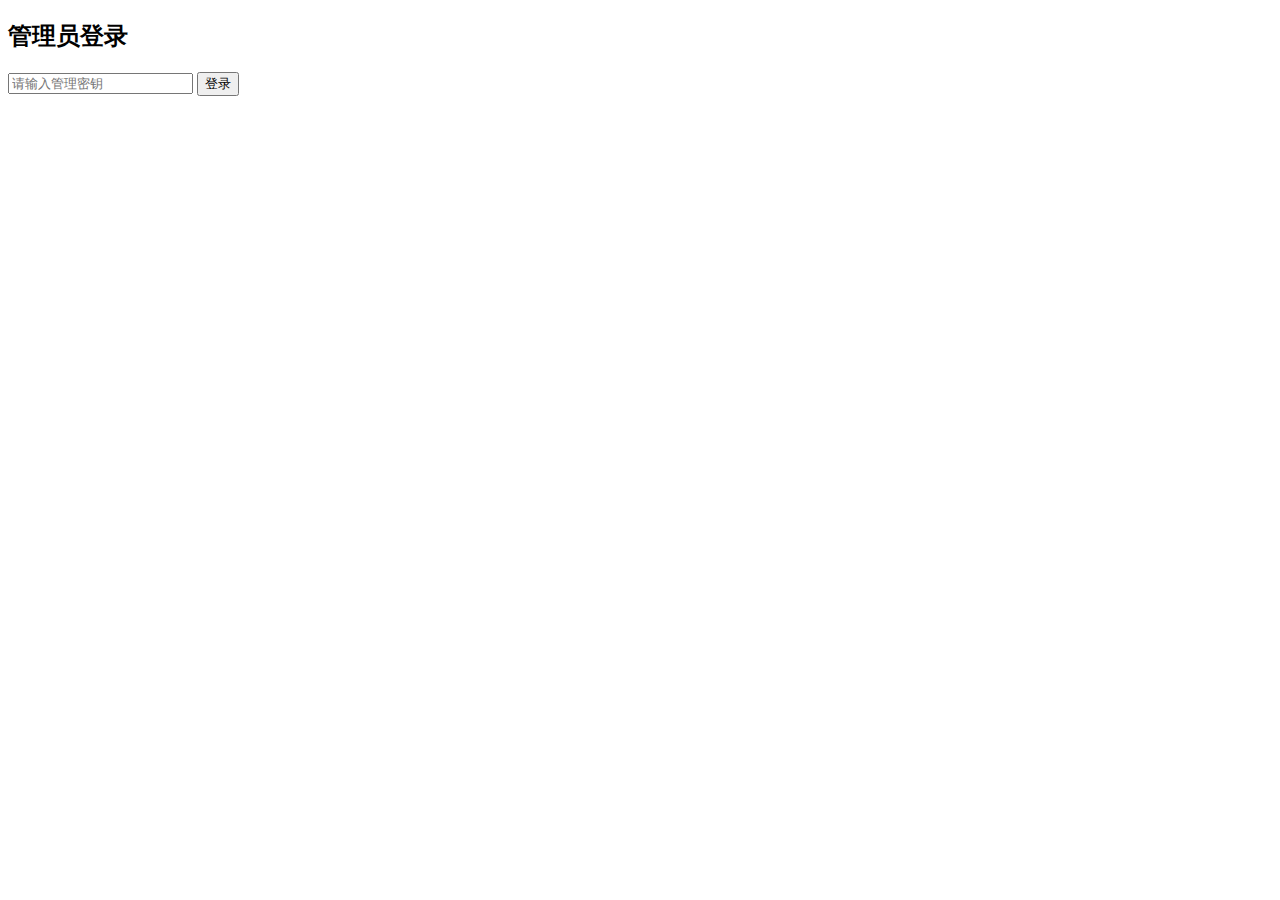
==== commit 92827430: "登录功能正常" ====
--- a/public/admin.html
+++ b/public/admin.html
@@ -1,157 +1,146 @@
 <!DOCTYPE html>
 <html>
 <head>
-    <title>Audio Server Admin</title>
+    <title>音频文件管理系统</title>
     <meta charset="UTF-8">
+    <link rel="stylesheet" href="/audio/static/css/admin.css">
     <style>
-        #loginForm, #adminPanel {
-            max-width: 800px;
-            margin: 20px auto;
-            padding: 20px;
-            border: 1px solid #ddd;
-            border-radius: 5px;
-        }
-        
-        #adminPanel {
-            display: none;
-        }
-        
-        .file-item {
-            margin: 10px 0;
-            padding: 10px;
-            border: 1px solid #eee;
-            border-radius: 5px;
-        }
-        
-        .file-item audio {
-            width: 100%;
-            margin: 10px 0;
-        }
-        
-        .error {
-            color: red;
-            margin: 10px 0;
-        }
+        /* 基础样式保持不变 */
     </style>
 </head>
 <body>
-    <div id="loginForm">
-        <h2>管理员登录</h2>
-        <input type="password" id="adminKey" placeholder="请输入管理员密钥" />
-        <button onclick="verifyAdmin()">验证</button>
-        <div id="loginError" class="error"></div>
-    </div>
+    <div class="container">
+        <!-- 登录面板 -->
+        <div id="loginPanel">
+            <h2>管理员登录</h2>
+            <div>
+                <input type="password" id="adminKey" placeholder="请输入管理密钥">
+                <button onclick="verifyAdmin()">登录</button>
+            </div>
+            <div id="loginMessage" style="margin-top: 10px; color: red;"></div>
+        </div>
 
-    <div id="adminPanel">
-        <h2>文件管理</h2>
-        <div id="fileList"></div>
+        <!-- 管理面板 -->
+        <div id="adminPanel" style="display:none">
+            <div class="header">
+                <h1>音频文件管理系统 <span class="version">V1.98</span></h1>
+                <button onclick="logout()" class="logout-btn">登出</button>
+            </div>
+            
+            <!-- 导航标签 -->
+            <div class="nav-tabs">
+                <button class="tab-btn active" onclick="switchTab('files')">文件管理</button>
+                <button class="tab-btn" onclick="switchTab('whitelist')">白名单管理</button>
+                <button class="tab-btn" onclick="switchTab('logs')">系统日志</button>
+            </div>
+
+            <!-- 内容区域 -->
+            <div class="content">
+                <!-- 标签页内容 -->
+            </div>
+        </div>
     </div>
 
     <script>
-    function verifyAdmin() {
-        const keyInput = document.getElementById('adminKey');
-        const key = keyInput.value.trim();
-        const loginError = document.getElementById('loginError');
-        
-        if (!key) {
-            loginError.textContent = '请输入管理员密钥';
-            return;
+        // API路径配置
+        const API_PATHS = {
+            verify: '/audio/api/admin/verify',
+            files: '/audio/api/admin/files',
+            whitelist: '/audio/api/admin/whitelist',
+            logs: '/audio/api/admin/logs'
+        };
+
+        // 验证管理员身份
+        async function verifyAdmin() {
+            const password = document.getElementById('adminKey').value.trim();
+            const messageDiv = document.getElementById('loginMessage');
+            
+            if (!password) {
+                messageDiv.textContent = '请输入管理密钥';
+                return;
+            }
+
+            try {
+                console.log('发送验证请求...');  // 调试日志
+                const response = await fetch(API_PATHS.verify, {
+                    method: 'POST',
+                    headers: {
+                        'Content-Type': 'application/json'
+                    },
+                    body: JSON.stringify({ password: password })
+                });
+
+                const data = await response.json();
+                console.log('验证响应:', data);  // 调试日志
+
+                if (response.ok) {  // 只检查响应状态
+                    console.log('验证成功，显示管理面板');  // 调试日志
+                    // 保存token
+                    localStorage.setItem('admin_token', data.token || '');
+                    // 显示管理面板
+                    document.getElementById('loginPanel').style.display = 'none';
+                    document.getElementById('adminPanel').style.display = 'block';
+                    messageDiv.textContent = '';
+                    // 加载初始数据
+                    loadFiles();
+                } else {
+                    console.log('验证失败:', data.message);  // 调试日志
+                    messageDiv.textContent = data.message || '验证失败';
+                    document.getElementById('adminKey').value = '';
+                }
+            } catch (error) {
+                console.error('验证请求失败:', error);  // 调试日志
+                messageDiv.textContent = '验证失败，请重试';
+            }
         }
-        
-        console.log('开始验证管理员密钥...');
-        
-        fetch('/audio/api/admin/verify', {
-            method: 'POST',
-            headers: {
-                'Content-Type': 'application/json'
-            },
-            body: JSON.stringify({ key: key })
-        })
-        .then(response => {
-            if (!response.ok) {
-                throw new Error(`验证失败: ${response.status}`);
+
+        // 加载文件列表
+        async function loadFiles() {
+            try {
+                const response = await fetch(API_PATHS.files, {
+                    headers: {
+                        'Authorization': `Bearer ${localStorage.getItem('admin_token')}`
+                    }
+                });
+                const data = await response.json();
+                // 处理文件列表数据
+                console.log('文件列表:', data);
+            } catch (error) {
+                console.error('加载文件列表失败:', error);
             }
-            return response.json();
-        })
-        .then(data => {
-            console.log('验证成功:', data);
-            localStorage.setItem('adminVerified', 'true');
-            document.getElementById('loginForm').style.display = 'none';
+        }
+
+        // 登出
+        function logout() {
+            localStorage.removeItem('admin_token');
+            document.getElementById('loginPanel').style.display = 'block';
+            document.getElementById('adminPanel').style.display = 'none';
+            document.getElementById('adminKey').value = '';
+            document.getElementById('loginMessage').textContent = '';
+        }
+
+        // 切换标签页
+        function switchTab(tabName) {
+            document.querySelectorAll('.tab-btn').forEach(btn => {
+                btn.classList.remove('active');
+            });
+            event.target.classList.add('active');
+            // 这里添加标签页切换逻辑
+        }
+
+        // 添加回车键支持
+        document.getElementById('adminKey').addEventListener('keypress', function(e) {
+            if (e.key === 'Enter') {
+                verifyAdmin();
+            }
+        });
+
+        // 检查是否已登录
+        if (localStorage.getItem('admin_token')) {
+            document.getElementById('loginPanel').style.display = 'none';
             document.getElementById('adminPanel').style.display = 'block';
-            loadFileList();
-        })
-        .catch(error => {
-            console.error('验证错误:', error);
-            loginError.textContent = '验证失败: ' + error.message;
-            keyInput.value = '';
-        });
-    }
-
-    function loadFileList() {
-        fetch('/audio/api/admin/files')
-        .then(response => response.json())
-        .then(data => {
-            const fileList = document.getElementById('fileList');
-            fileList.innerHTML = '';
-            data.files.forEach(file => {
-                const item = document.createElement('div');
-                item.className = 'file-item';
-                item.innerHTML = `
-                    <p>文件名: ${file.filename}</p>
-                    <p>原始文件名: ${file.original_filename}</p>
-                    <p>大小: ${formatFileSize(file.file_size)}</p>
-                    <p>上传时间: ${new Date(file.upload_time).toLocaleString()}</p>
-                    <audio controls>
-                        <source src="/audio/voice/${file.filename}" type="audio/mpeg">
-                    </audio>
-                    <button onclick="deleteFile('${file.filename}')">删除</button>
-                `;
-                fileList.appendChild(item);
-            });
-        })
-        .catch(error => {
-            console.error('加载文件列表失败:', error);
-            alert('加载文件列表失败: ' + error.message);
-        });
-    }
-
-    function formatFileSize(bytes) {
-        if (bytes < 1024) return bytes + ' B';
-        if (bytes < 1024 * 1024) return (bytes / 1024).toFixed(2) + ' KB';
-        return (bytes / (1024 * 1024)).toFixed(2) + ' MB';
-    }
-
-    function deleteFile(filename) {
-        if (!confirm(`确定要删除文件 ${filename} 吗？`)) {
-            return;
+            loadFiles();
         }
-        
-        fetch(`/audio/api/admin/file/${filename}`, {
-            method: 'DELETE'
-        })
-        .then(response => response.json())
-        .then(data => {
-            alert('文件删除成功');
-            loadFileList();
-        })
-        .catch(error => {
-            console.error('删除文件失败:', error);
-            alert('删除文件失败: ' + error.message);
-        });
-    }
-
-    // 页面加载时检查验证状态
-    document.addEventListener('DOMContentLoaded', function() {
-        if (localStorage.getItem('adminVerified') === 'true') {
-            document.getElementById('loginForm').style.display = 'none';
-            document.getElementById('adminPanel').style.display = 'block';
-            loadFileList();
-        }
-    });
     </script>
-    
-    <footer class="footer">
-        <p>Audio Server Admin v1.98</p>
-    </footer>
 </body>
 </html> 
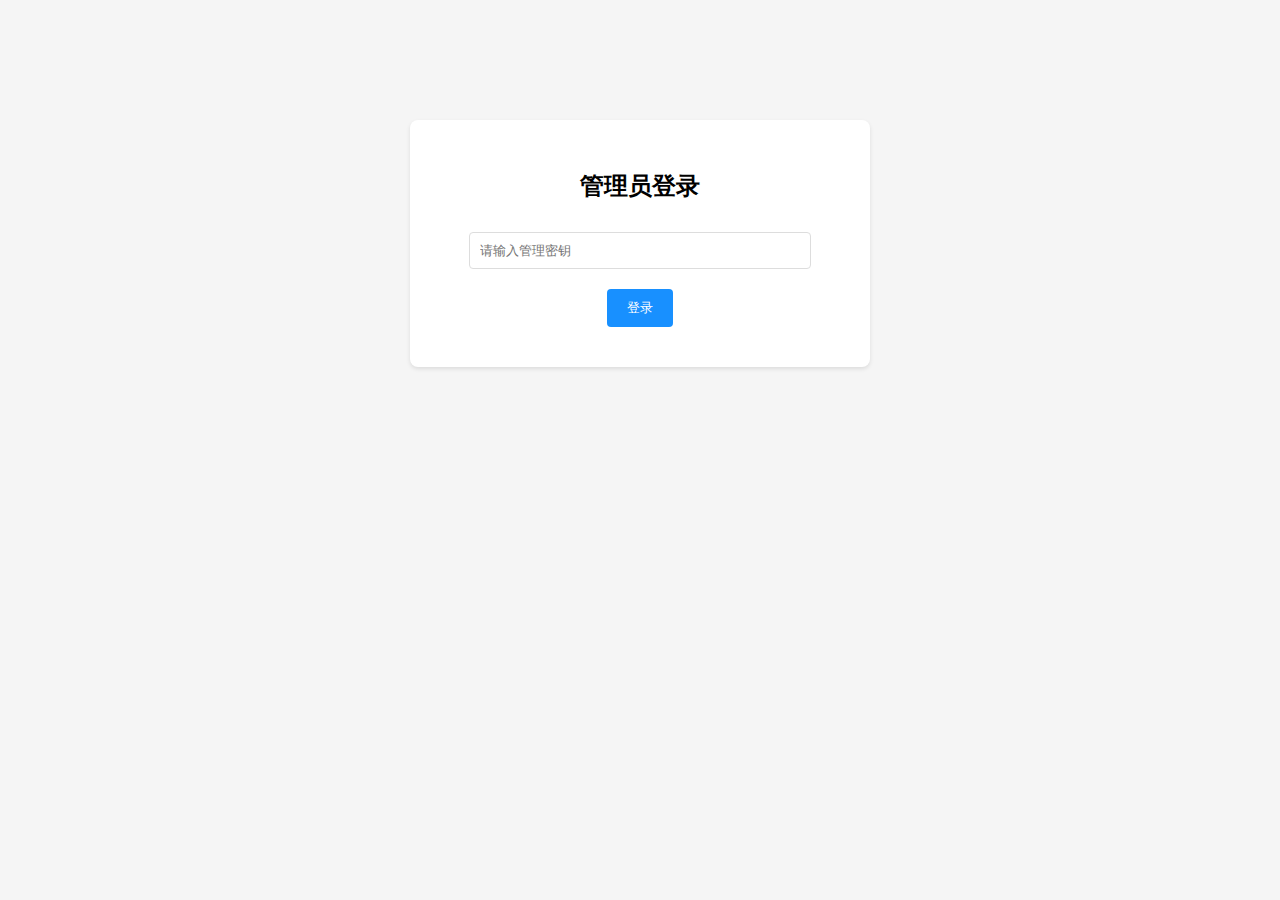
==== commit 6d362249: "列表修好了" ====
--- a/public/admin.html
+++ b/public/admin.html
@@ -3,9 +3,77 @@
 <head>
     <title>音频文件管理系统</title>
     <meta charset="UTF-8">
-    <link rel="stylesheet" href="/audio/static/css/admin.css">
     <style>
-        /* 基础样式保持不变 */
+        /* 基础样式 */
+        body {
+            font-family: 'Microsoft YaHei', Arial, sans-serif;
+            margin: 0;
+            padding: 20px;
+            background: #f5f5f5;
+        }
+        .container {
+            max-width: 1200px;
+            margin: 0 auto;
+        }
+        /* 登录面板样式 */
+        #loginPanel {
+            background: white;
+            padding: 30px;
+            border-radius: 8px;
+            box-shadow: 0 2px 4px rgba(0,0,0,0.1);
+            max-width: 400px;
+            margin: 100px auto;
+            text-align: center;
+        }
+        #loginPanel input {
+            width: 80%;
+            padding: 10px;
+            margin: 10px 0;
+            border: 1px solid #ddd;
+            border-radius: 4px;
+        }
+        #loginPanel button {
+            background: #1890ff;
+            color: white;
+            border: none;
+            padding: 10px 20px;
+            border-radius: 4px;
+            cursor: pointer;
+            margin-top: 10px;
+        }
+        /* 管理面板样式 */
+        #adminPanel {
+            background: white;
+            padding: 20px;
+            border-radius: 8px;
+            box-shadow: 0 2px 4px rgba(0,0,0,0.1);
+        }
+        .header {
+            display: flex;
+            justify-content: space-between;
+            align-items: center;
+            margin-bottom: 20px;
+        }
+        .file-table {
+            width: 100%;
+            border-collapse: collapse;
+        }
+        .file-table th, .file-table td {
+            padding: 12px;
+            text-align: left;
+            border-bottom: 1px solid #ddd;
+        }
+        .file-table th {
+            background: #f5f5f5;
+        }
+        .delete-btn {
+            background: #ff4d4f;
+            color: white;
+            border: none;
+            padding: 4px 8px;
+            border-radius: 4px;
+            cursor: pointer;
+        }
     </style>
 </head>
 <body>
@@ -23,21 +91,24 @@
         <!-- 管理面板 -->
         <div id="adminPanel" style="display:none">
             <div class="header">
-                <h1>音频文件管理系统 <span class="version">V1.98</span></h1>
-                <button onclick="logout()" class="logout-btn">登出</button>
+                <h1>音频文件管理系统</h1>
+                <button onclick="logout()" style="background: #ff4d4f;">登出</button>
             </div>
             
-            <!-- 导航标签 -->
-            <div class="nav-tabs">
-                <button class="tab-btn active" onclick="switchTab('files')">文件管理</button>
-                <button class="tab-btn" onclick="switchTab('whitelist')">白名单管理</button>
-                <button class="tab-btn" onclick="switchTab('logs')">系统日志</button>
-            </div>
-
-            <!-- 内容区域 -->
-            <div class="content">
-                <!-- 标签页内容 -->
-            </div>
+            <!-- 文件列表 -->
+            <table class="file-table">
+                <thead>
+                    <tr>
+                        <th>文件名</th>
+                        <th>上传时间</th>
+                        <th>文件大小</th>
+                        <th>操作</th>
+                    </tr>
+                </thead>
+                <tbody id="fileList">
+                    <!-- 文件列表将通过 JavaScript 动态填充 -->
+                </tbody>
+            </table>
         </div>
     </div>
 
@@ -46,8 +117,7 @@
         const API_PATHS = {
             verify: '/audio/api/admin/verify',
             files: '/audio/api/admin/files',
-            whitelist: '/audio/api/admin/whitelist',
-            logs: '/audio/api/admin/logs'
+            delete: '/audio/api/admin/delete'
         };
 
         // 验证管理员身份
@@ -61,7 +131,6 @@
             }
 
             try {
-                console.log('发送验证请求...');  // 调试日志
                 const response = await fetch(API_PATHS.verify, {
                     method: 'POST',
                     headers: {
@@ -70,26 +139,21 @@
                     body: JSON.stringify({ password: password })
                 });
 
-                const data = await response.json();
-                console.log('验证响应:', data);  // 调试日志
-
-                if (response.ok) {  // 只检查响应状态
-                    console.log('验证成功，显示管理面板');  // 调试日志
-                    // 保存token
-                    localStorage.setItem('admin_token', data.token || '');
+                if (response.ok) {
+                    // 保存密钥用于后续请求
+                    localStorage.setItem('adminKey', password);
                     // 显示管理面板
                     document.getElementById('loginPanel').style.display = 'none';
                     document.getElementById('adminPanel').style.display = 'block';
                     messageDiv.textContent = '';
-                    // 加载初始数据
+                    // 加载文件列表
                     loadFiles();
                 } else {
-                    console.log('验证失败:', data.message);  // 调试日志
-                    messageDiv.textContent = data.message || '验证失败';
+                    messageDiv.textContent = '验证失败，请重试';
                     document.getElementById('adminKey').value = '';
                 }
             } catch (error) {
-                console.error('验证请求失败:', error);  // 调试日志
+                console.error('验证失败:', error);
                 messageDiv.textContent = '验证失败，请重试';
             }
         }
@@ -97,50 +161,113 @@
         // 加载文件列表
         async function loadFiles() {
             try {
+                const adminKey = localStorage.getItem('adminKey');
+                if (!adminKey) {
+                    console.error('未找到管理密钥');
+                    return;
+                }
+
                 const response = await fetch(API_PATHS.files, {
                     headers: {
-                        'Authorization': `Bearer ${localStorage.getItem('admin_token')}`
+                        'X-Admin-Key': adminKey
                     }
                 });
                 const data = await response.json();
-                // 处理文件列表数据
-                console.log('文件列表:', data);
+                
+                if (data.code === 200) {
+                    renderFileList(data.data);
+                } else {
+                    alert('获取文件列表失败');
+                }
             } catch (error) {
                 console.error('加载文件列表失败:', error);
+                alert('加载文件列表失败');
+            }
+        }
+
+        // 渲染文件列表
+        function renderFileList(files) {
+            const tbody = document.getElementById('fileList');
+            tbody.innerHTML = '';
+            
+            files.forEach(file => {
+                const tr = document.createElement('tr');
+                tr.innerHTML = `
+                    <td>${file.filename}</td>
+                    <td>${file.upload_time}</td>
+                    <td>${formatFileSize(file.file_size)}</td>
+                    <td>
+                        <button onclick="playFile('${file.filename}')">播放</button>
+                        <button onclick="deleteFile('${file.filename}')" class="delete-btn">删除</button>
+                    </td>
+                `;
+                tbody.appendChild(tr);
+            });
+        }
+
+        // 格式化文件大小
+        function formatFileSize(bytes) {
+            if (bytes === 0) return '0 B';
+            const k = 1024;
+            const sizes = ['B', 'KB', 'MB', 'GB'];
+            const i = Math.floor(Math.log(bytes) / Math.log(k));
+            return parseFloat((bytes / Math.pow(k, i)).toFixed(2)) + ' ' + sizes[i];
+        }
+
+        // 播放文件
+        function playFile(filename) {
+            const audio = new Audio(`/audio/voice/${filename}`);
+            audio.play();
+        }
+
+        // 删除文件
+        async function deleteFile(filename) {
+            if (!confirm(`确定要删除文件 ${filename} 吗？`)) {
+                return;
+            }
+            
+            try {
+                const adminKey = localStorage.getItem('adminKey');
+                if (!adminKey) {
+                    console.error('未找到管理密钥');
+                    return;
+                }
+
+                const response = await fetch(`${API_PATHS.delete}/${filename}`, {
+                    method: 'DELETE',
+                    headers: {
+                        'X-Admin-Key': adminKey
+                    }
+                });
+                
+                const data = await response.json();
+                if (data.code === 200) {
+                    alert('文件删除成功');
+                    loadFiles(); // 刷新文件列表
+                } else {
+                    alert('删除文件失败');
+                }
+            } catch (error) {
+                console.error('删除文件失败:', error);
+                alert('删除文件失败');
             }
         }
 
         // 登出
         function logout() {
-            localStorage.removeItem('admin_token');
+            localStorage.removeItem('adminKey');  // 清除存储的密钥
             document.getElementById('loginPanel').style.display = 'block';
             document.getElementById('adminPanel').style.display = 'none';
             document.getElementById('adminKey').value = '';
             document.getElementById('loginMessage').textContent = '';
         }
 
-        // 切换标签页
-        function switchTab(tabName) {
-            document.querySelectorAll('.tab-btn').forEach(btn => {
-                btn.classList.remove('active');
-            });
-            event.target.classList.add('active');
-            // 这里添加标签页切换逻辑
-        }
-
         // 添加回车键支持
         document.getElementById('adminKey').addEventListener('keypress', function(e) {
             if (e.key === 'Enter') {
                 verifyAdmin();
             }
         });
-
-        // 检查是否已登录
-        if (localStorage.getItem('admin_token')) {
-            document.getElementById('loginPanel').style.display = 'none';
-            document.getElementById('adminPanel').style.display = 'block';
-            loadFiles();
-        }
     </script>
 </body>
 </html> 
